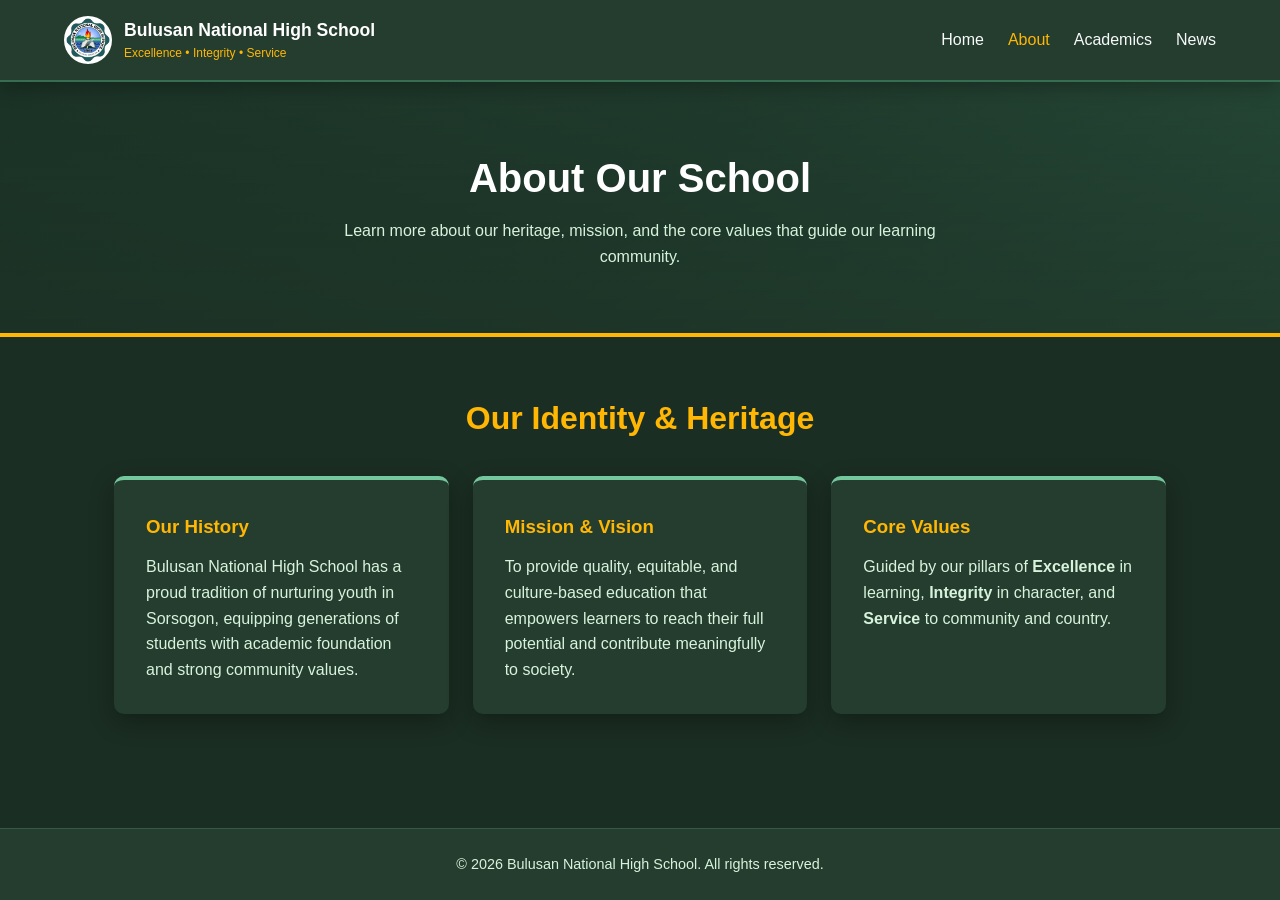
==== about.html @ 733a669e "Move HTML files to root for GitHub Pages" ====
<!doctype html>
<html lang="en">
  <head>
    <meta charset="UTF-8" />
    <meta name="viewport" content="width=device-width, initial-scale=1.0" />
    <title>BNHS | About Us</title>
    <link rel="stylesheet" href="style.css" />
  </head>
  <body>
    <header class="navbar">
      <div class="brand">
        <img src="logo.png" alt="BNHS Logo" class="logo-img" />
        <div class="brand-text">
          <span class="school-name">Bulusan National High School</span>
          <span class="tagline">Excellence &bull; Integrity &bull; Service</span>
        </div>
      </div>

      <nav>
        <ul class="nav-links">
          <li><a href="index.html">Home</a></li>
          <li><a href="about.html" class="active">About</a></li>
          <li><a href="academics.html">Academics</a></li>
          <li><a href="news.html">News</a></li>
        </ul>
      </nav>
    </header>

    <section class="hero-sub">
      <h1>About Our School</h1>
      <p>Learn more about our heritage, mission, and the core values that guide our learning community.</p>
    </section>

    <main class="container">
      <h2 class="section-title">Our Identity &amp; Heritage</h2>
      <div class="card-grid">
        <article class="card">
          <h3>Our History</h3>
          <p>
            Bulusan National High School has a proud tradition of nurturing youth in Sorsogon, equipping generations of
            students with academic foundation and strong community values.
          </p>
        </article>
        <article class="card">
          <h3>Mission &amp; Vision</h3>
          <p>
            To provide quality, equitable, and culture-based education that empowers learners to reach their full
            potential and contribute meaningfully to society.
          </p>
        </article>
        <article class="card">
          <h3>Core Values</h3>
          <p>
            Guided by our pillars of <strong>Excellence</strong> in learning, <strong>Integrity</strong> in character,
            and <strong>Service</strong> to community and country.
          </p>
        </article>
      </div>
    </main>

    <footer>
      <p>&copy; 2026 Bulusan National High School. All rights reserved.</p>
    </footer>
  </body>
</html>
---- style.css ----
* {
  margin: 0;
  padding: 0;
  box-sizing: border-box;
  font-family: "Segoe UI", Tahoma, Geneva, Verdana, sans-serif;
}

:root {
  --bg-dark: #1b2e23;
  --surface-dark: #243d2f;
  --green-primary: #52b788;
  --banner-gradient: linear-gradient(135deg, #1b4332 0%, #2d6a4f 50%, #52b788 100%);
  --gold-accent: #ffb703;
  --gold-gradient: linear-gradient(135deg, #ffb703, #fb8500);
  --text-light: #f8f9fa;
  --text-muted: #d8f3dc;
}

body {
  background-color: var(--bg-dark);
  color: var(--text-light);
  line-height: 1.6;
  display: flex;
  flex-direction: column;
  min-height: 100vh;
}

.navbar {
  display: flex;
  justify-content: space-between;
  align-items: center;
  background-color: var(--surface-dark);
  border-bottom: 2px solid rgba(82, 183, 136, 0.4);
  padding: 1rem 5%;
  position: sticky;
  top: 0;
  z-index: 100;
  box-shadow: 0 4px 20px rgba(0, 0, 0, 0.3);
}

.brand {
  display: flex;
  align-items: center;
  gap: 12px;
}

.logo-img {
  width: 48px;
  height: 48px;
  object-fit: contain;
  background: white;
  border-radius: 50%;
  padding: 2px;
}

.brand-text {
  display: flex;
  flex-direction: column;
}

.school-name {
  font-weight: 700;
  font-size: 1.1rem;
  color: white;
}

.tagline {
  font-size: 0.75rem;
  color: var(--gold-accent);
}

.nav-links {
  list-style: none;
  display: flex;
  gap: 24px;
}

.nav-links a {
  color: var(--text-light);
  text-decoration: none;
  font-weight: 500;
  transition: color 0.2s;
}

.nav-links a:hover,
.nav-links a.active {
  color: var(--gold-accent);
}

.hero {
  background: linear-gradient(rgba(27, 46, 35, 0.75), rgba(27, 46, 35, 0.85)), var(--banner-gradient);
  color: white;
  text-align: center;
  padding: 6rem 1.5rem;
  border-bottom: 4px solid var(--gold-accent);
}

.hero h1 {
  font-size: 3rem;
  margin-bottom: 1rem;
  text-shadow: 0 4px 12px rgba(0, 0, 0, 0.4);
  background: linear-gradient(to right, #ffffff, #b7e4c7);
  -webkit-background-clip: text;
  background-clip: text;
  -webkit-text-fill-color: transparent;
  color: transparent;
}

.hero p {
  max-width: 600px;
  margin: 0 auto 2rem;
  font-size: 1.1rem;
  color: #e9f5ed;
}

.hero-buttons {
  display: flex;
  justify-content: center;
  gap: 15px;
  flex-wrap: wrap;
}

.hero-sub {
  background: linear-gradient(rgba(27, 46, 35, 0.8), rgba(27, 46, 35, 0.9)), var(--banner-gradient);
  color: white;
  text-align: center;
  padding: 4rem 1.5rem;
  border-bottom: 4px solid var(--gold-accent);
}

.hero-sub h1 {
  font-size: 2.5rem;
  margin-bottom: 0.5rem;
  color: white;
}

.hero-sub p {
  max-width: 600px;
  margin: 0 auto;
  color: var(--text-muted);
}

.btn {
  padding: 0.75rem 1.5rem;
  border-radius: 6px;
  text-decoration: none;
  font-weight: 600;
  transition:
    transform 0.2s,
    opacity 0.2s;
}

.btn:hover {
  transform: translateY(-2px);
  opacity: 0.95;
}

.btn-primary {
  background: var(--gold-gradient);
  color: #1b2e23;
  font-weight: 700;
}

.btn-secondary {
  border: 2px solid #74c69d;
  color: white;
}

.container {
  max-width: 1100px;
  width: 100%;
  margin: 3.5rem auto;
  padding: 0 1.5rem;
  flex: 1;
}

.section-title {
  text-align: center;
  font-size: 2rem;
  color: var(--gold-accent);
  margin-bottom: 2rem;
}

.card-grid {
  display: grid;
  grid-template-columns: repeat(auto-fit, minmax(280px, 1fr));
  gap: 24px;
}

.card {
  background: var(--surface-dark);
  padding: 2rem;
  border-radius: 10px;
  box-shadow: 0 8px 24px rgba(0, 0, 0, 0.3);
  border-top: 4px solid #74c69d;
  transition: transform 0.2s;
}

.card:hover {
  transform: translateY(-4px);
}

.card h3 {
  color: var(--gold-accent);
  margin-bottom: 0.75rem;
}

.card p {
  color: var(--text-muted);
}

.fb-feed-wrapper {
  width: 100%;
  max-width: 820px;
  height: 560px;
  margin: 0 auto;
  background-color: var(--surface-dark);
  padding: 12px;
  border-radius: 0;
  border-top: 4px solid var(--gold-accent);
  box-shadow: 0 8px 24px rgba(0, 0, 0, 0.35);
  display: flex;
  justify-content: center;
  align-items: center;
  overflow: hidden;
}

.fb-scale-box {
  width: 500px;
  height: 350px;
  transform: scale(1.58);
  transform-origin: center center;
}

.fb-scale-box iframe {
  border-radius: 0;
  display: block;
  margin: 0 auto;
}

@media (max-width: 860px) {
  .fb-feed-wrapper {
    width: 100%;
    height: 520px;
  }
  .fb-scale-box {
    transform: scale(2);
    width: 100%;
  }
}

footer {
  background-color: var(--surface-dark);
  color: var(--text-muted);
  text-align: center;
  padding: 1.5rem;
  margin-top: auto;
  font-size: 0.9rem;
  border-top: 1px solid rgba(116, 198, 157, 0.2);
}
.container-news {
  max-width: 1250px;
  width: 100%;
  margin: 3.5rem auto;
  padding: 0 1.5rem;
  flex: 1;
}

.feeds-layout {
  display: grid;
  grid-template-columns: 1.3fr 1fr;
  gap: 2rem;
  align-items: start;
}

.feed-subtitle {
  color: var(--gold-accent);
  margin-bottom: 0.75rem;
  font-size: 1.2rem;
}

.feed-main-col .fb-feed-wrapper {
  width: 100%;
  height: 520px;
  margin: 0;
  background-color: var(--surface-dark);
  padding: 12px;
  border-top: 4px solid var(--gold-accent);
  box-shadow: 0 8px 24px rgba(0, 0, 0, 0.35);
  display: flex;
  justify-content: center;
  align-items: center;
  overflow: hidden;
}

.feed-main-col .fb-scale-box {
  width: 500px;
  height: 350px;
  transform: scale(1.25);
  transform-origin: center center;
}

.feed-side-col {
  display: flex;
  flex-direction: column;
  gap: 1.25rem;
}

.sub-feed-card {
  background-color: var(--surface-dark);
  padding: 1rem;
  border-top: 4px solid var(--gold-accent);
  box-shadow: 0 4px 16px rgba(0, 0, 0, 0.3);
}

.sub-feed-title {
  color: var(--gold-accent);
  font-size: 1rem;
  margin-bottom: 0.5rem;
}

.sub-feed-box {
  width: 100%;
  height: 140px;
  display: flex;
  justify-content: center;
  align-items: center;
  overflow: hidden;
}

.sub-feed-box iframe {
  width: 100%;
  height: 140px;
}

@media (max-width: 1024px) {
  .feeds-layout {
    grid-template-columns: 1fr;
  }
}
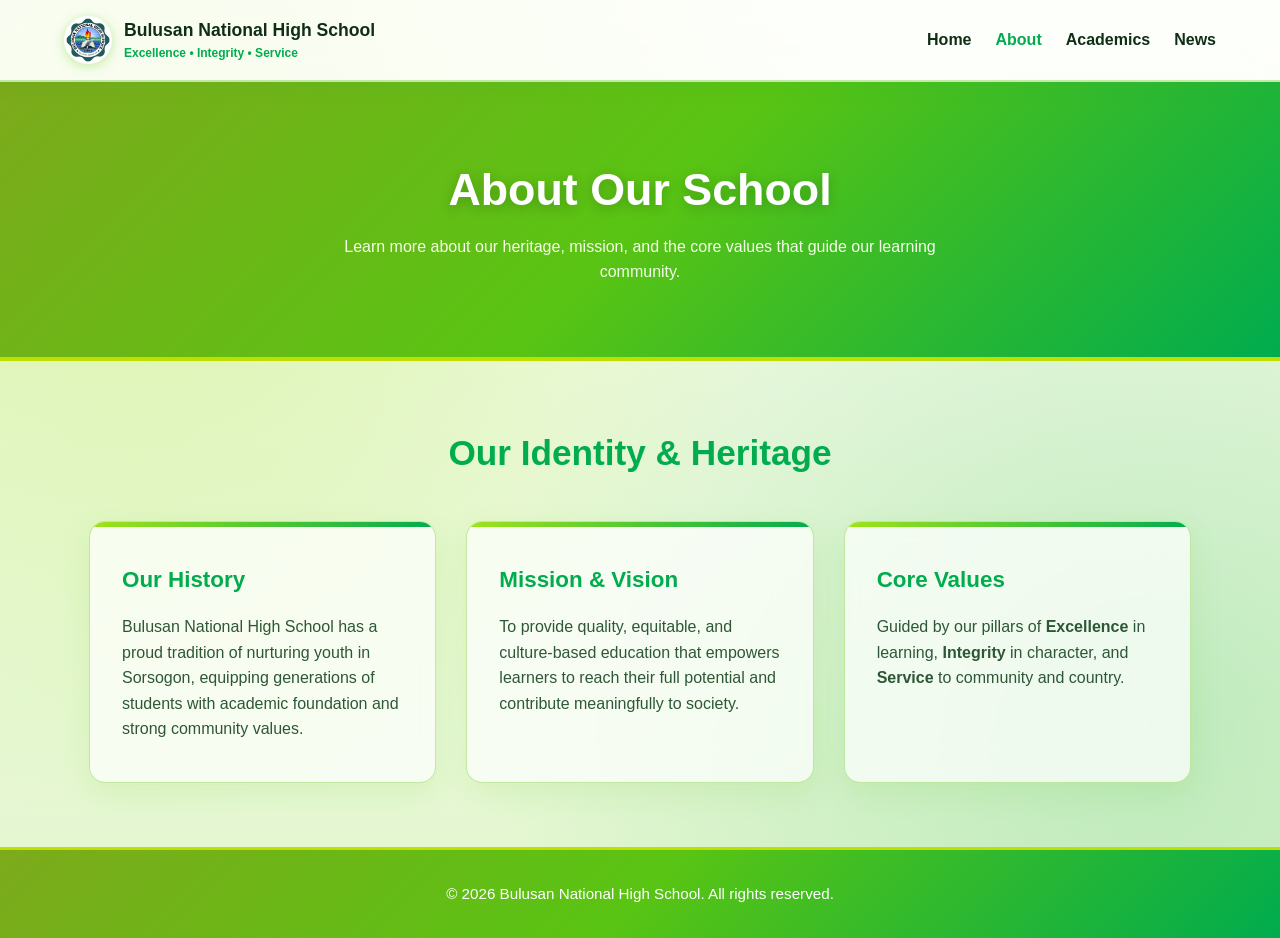
==== commit 7c6ffda0: "Add glassmorphism styling, 4 social feeds, academic tracks, and staff chat widget" ====
--- a/about.html
+++ b/about.html
@@ -1,65 +1,59 @@
-<!doctype html>
+<!DOCTYPE html>
 <html lang="en">
-  <head>
-    <meta charset="UTF-8" />
-    <meta name="viewport" content="width=device-width, initial-scale=1.0" />
-    <title>BNHS | About Us</title>
-    <link rel="stylesheet" href="style.css" />
-  </head>
-  <body>
-    <header class="navbar">
-      <div class="brand">
-        <img src="logo.png" alt="BNHS Logo" class="logo-img" />
-        <div class="brand-text">
-          <span class="school-name">Bulusan National High School</span>
-          <span class="tagline">Excellence &bull; Integrity &bull; Service</span>
-        </div>
+<head>
+  <meta charset="UTF-8">
+  <meta name="viewport" content="width=device-width, initial-scale=1.0">
+  <title>BNHS | About Us</title>
+  <link rel="icon" type="image/png" href="../images/logo.png">
+  <link rel="stylesheet" href="../css/style.css">
+</head>
+<body>
+
+  <header class="navbar">
+    <div class="brand">
+      <img src="../images/logo.png" alt="BNHS Logo" class="logo-img">
+      <div class="brand-text">
+        <span class="school-name">Bulusan National High School</span>
+        <span class="tagline">Excellence &bull; Integrity &bull; Service</span>
       </div>
+    </div>
 
-      <nav>
-        <ul class="nav-links">
-          <li><a href="index.html">Home</a></li>
-          <li><a href="about.html" class="active">About</a></li>
-          <li><a href="academics.html">Academics</a></li>
-          <li><a href="news.html">News</a></li>
-        </ul>
-      </nav>
-    </header>
+    <nav>
+      <ul class="nav-links">
+        <li><a href="index.html">Home</a></li>
+        <li><a href="about.html" class="active">About</a></li>
+        <li><a href="academics.html">Academics</a></li>
+        <li><a href="news.html">News</a></li>
+      </ul>
+    </nav>
+  </header>
 
-    <section class="hero-sub">
-      <h1>About Our School</h1>
-      <p>Learn more about our heritage, mission, and the core values that guide our learning community.</p>
-    </section>
+  <section class="hero-sub">
+    <h1>About Our School</h1>
+    <p>Learn more about our heritage, mission, and the core values that guide our learning community.</p>
+  </section>
 
-    <main class="container">
-      <h2 class="section-title">Our Identity &amp; Heritage</h2>
-      <div class="card-grid">
-        <article class="card">
-          <h3>Our History</h3>
-          <p>
-            Bulusan National High School has a proud tradition of nurturing youth in Sorsogon, equipping generations of
-            students with academic foundation and strong community values.
-          </p>
-        </article>
-        <article class="card">
-          <h3>Mission &amp; Vision</h3>
-          <p>
-            To provide quality, equitable, and culture-based education that empowers learners to reach their full
-            potential and contribute meaningfully to society.
-          </p>
-        </article>
-        <article class="card">
-          <h3>Core Values</h3>
-          <p>
-            Guided by our pillars of <strong>Excellence</strong> in learning, <strong>Integrity</strong> in character,
-            and <strong>Service</strong> to community and country.
-          </p>
-        </article>
-      </div>
-    </main>
+  <main class="container">
+    <h2 class="section-title">Our Identity &amp; Heritage</h2>
+    <div class="card-grid">
+      <article class="card">
+        <h3>Our History</h3>
+        <p>Bulusan National High School has a proud tradition of nurturing youth in Sorsogon, equipping generations of students with academic foundation and strong community values.</p>
+      </article>
+      <article class="card">
+        <h3>Mission &amp; Vision</h3>
+        <p>To provide quality, equitable, and culture-based education that empowers learners to reach their full potential and contribute meaningfully to society.</p>
+      </article>
+      <article class="card">
+        <h3>Core Values</h3>
+        <p>Guided by our pillars of <strong>Excellence</strong> in learning, <strong>Integrity</strong> in character, and <strong>Service</strong> to community and country.</p>
+      </article>
+    </div>
+  </main>
 
-    <footer>
-      <p>&copy; 2026 Bulusan National High School. All rights reserved.</p>
-    </footer>
-  </body>
+  <footer>
+    <p>&copy; 2026 Bulusan National High School. All rights reserved.</p>
+  </footer>
+
+</body>
 </html>
--- a/css/style.css
+++ b/css/style.css
@@ -0,0 +1,366 @@
+* {
+  margin: 0;
+  padding: 0;
+  box-sizing: border-box;
+  font-family: 'Segoe UI', Tahoma, Geneva, Verdana, sans-serif;
+}
+
+:root {
+  --bg-light: #f3fce8;
+  --surface-glass: rgba(255, 255, 255, 0.72);
+  --surface-hover: rgba(255, 255, 255, 0.92);
+  --border-glass: rgba(89, 196, 19, 0.35);
+  --green-olive: #7DAA1B;
+  --green-chartreuse: #BFDF01;
+  --green-lime: #A1E417;
+  --green-bright: #59C413;
+  --green-kelly: #00AC4E;
+  --green-pastel: #88E851;
+  --banner-gradient: linear-gradient(135deg, #7DAA1B 0%, #59C413 50%, #00AC4E 100%);
+  --accent-gradient: linear-gradient(135deg, #A1E417, #00AC4E);
+  --text-dark: #102e16;
+  --text-muted: #2d5736;
+}
+
+body {
+  background-color: var(--bg-light);
+  background-image: 
+    radial-gradient(circle at 10% 15%, rgba(161, 228, 23, 0.28) 0%, transparent 50%),
+    radial-gradient(circle at 90% 80%, rgba(0, 172, 78, 0.18) 0%, transparent 50%),
+    linear-gradient(180deg, #f5fceb 0%, #e4f7d0 100%);
+  background-attachment: fixed;
+  color: var(--text-dark);
+  line-height: 1.6;
+  display: flex;
+  flex-direction: column;
+  min-height: 100vh;
+}
+
+.navbar {
+  display: flex;
+  justify-content: space-between;
+  align-items: center;
+  background: rgba(255, 255, 255, 0.78);
+  backdrop-filter: blur(14px);
+  -webkit-backdrop-filter: blur(14px);
+  border-bottom: 2px solid var(--border-glass);
+  padding: 1rem 5%;
+  position: sticky;
+  top: 0;
+  z-index: 100;
+  box-shadow: 0 4px 20px rgba(0, 172, 78, 0.08);
+}
+
+.brand {
+  display: flex;
+  align-items: center;
+  gap: 12px;
+}
+
+.logo-img {
+  width: 48px;
+  height: 48px;
+  object-fit: contain;
+  background: white;
+  border-radius: 50%;
+  padding: 2px;
+  box-shadow: 0 2px 12px rgba(89, 196, 19, 0.35);
+}
+
+.brand-text {
+  display: flex;
+  flex-direction: column;
+}
+
+.school-name {
+  font-weight: 700;
+  font-size: 1.1rem;
+  color: var(--text-dark);
+}
+
+.tagline {
+  font-size: 0.75rem;
+  font-weight: 600;
+  color: var(--green-kelly);
+}
+
+.nav-links {
+  list-style: none;
+  display: flex;
+  gap: 24px;
+}
+
+.nav-links a {
+  color: var(--text-dark);
+  text-decoration: none;
+  font-weight: 600;
+  transition: color 0.3s ease;
+}
+
+.nav-links a:hover,
+.nav-links a.active {
+  color: var(--green-kelly);
+}
+
+.hero {
+  background: var(--banner-gradient);
+  color: white;
+  text-align: center;
+  padding: 6.5rem 1.5rem;
+  border-bottom: 4px solid var(--green-chartreuse);
+  box-shadow: 0 10px 30px rgba(89, 196, 19, 0.2);
+}
+
+.hero h1 {
+  font-size: 3.5rem;
+  margin-bottom: 1rem;
+  color: #ffffff;
+  text-shadow: 0 3px 15px rgba(16, 46, 22, 0.25);
+}
+
+.hero p {
+  max-width: 600px;
+  margin: 0 auto 2rem;
+  font-size: 1.2rem;
+  color: #f4fce8;
+  font-weight: 500;
+}
+
+.hero-buttons {
+  display: flex;
+  justify-content: center;
+  gap: 15px;
+  flex-wrap: wrap;
+}
+
+.hero-sub {
+  background: var(--banner-gradient);
+  color: white;
+  text-align: center;
+  padding: 4.5rem 1.5rem;
+  border-bottom: 4px solid var(--green-chartreuse);
+}
+
+.hero-sub h1 {
+  font-size: 2.8rem;
+  margin-bottom: 0.5rem;
+  color: white;
+  text-shadow: 0 3px 12px rgba(16, 46, 22, 0.25);
+}
+
+.hero-sub p {
+  max-width: 600px;
+  margin: 0 auto;
+  color: #f4fce8;
+}
+
+.btn {
+  padding: 0.75rem 1.8rem;
+  border-radius: 8px;
+  text-decoration: none;
+  font-weight: 700;
+  transition: all 0.3s cubic-bezier(0.4, 0, 0.2, 1);
+  box-shadow: 0 4px 15px rgba(16, 46, 22, 0.15);
+}
+
+.btn:hover {
+  transform: translateY(-4px) scale(1.02);
+  box-shadow: 0 8px 25px rgba(16, 46, 22, 0.25);
+}
+
+.btn-primary {
+  background: var(--green-chartreuse);
+  color: var(--text-dark);
+}
+
+.btn-primary:hover {
+  background: #d4f516;
+}
+
+.btn-secondary {
+  background: rgba(255, 255, 255, 0.2);
+  backdrop-filter: blur(10px);
+  -webkit-backdrop-filter: blur(10px);
+  border: 2px solid rgba(255, 255, 255, 0.75);
+  color: white;
+}
+
+.btn-secondary:hover {
+  background: rgba(255, 255, 255, 0.35);
+}
+
+.container {
+  max-width: 1150px;
+  width: 100%;
+  margin: 4rem auto;
+  padding: 0 1.5rem;
+  flex: 1;
+}
+
+.section-title {
+  text-align: center;
+  font-size: 2.2rem;
+  color: var(--green-kelly);
+  margin-bottom: 2.5rem;
+}
+
+.card-grid {
+  display: grid;
+  grid-template-columns: repeat(auto-fit, minmax(300px, 1fr));
+  gap: 30px;
+}
+
+.card {
+  background: var(--surface-glass);
+  backdrop-filter: blur(16px);
+  -webkit-backdrop-filter: blur(16px);
+  padding: 2.5rem 2rem;
+  border-radius: 16px;
+  border: 1px solid var(--border-glass);
+  box-shadow: 0 10px 30px rgba(89, 196, 19, 0.12);
+  transition: all 0.4s cubic-bezier(0.4, 0, 0.2, 1);
+  position: relative;
+  overflow: hidden;
+}
+
+.card::before {
+  content: '';
+  position: absolute;
+  top: 0;
+  left: 0;
+  width: 100%;
+  height: 5px;
+  background: var(--accent-gradient);
+}
+
+.card:hover {
+  transform: translateY(-8px);
+  background: var(--surface-hover);
+  border-color: var(--green-bright);
+  box-shadow: 0 20px 40px rgba(0, 172, 78, 0.18);
+}
+
+.card h3 {
+  color: var(--green-kelly);
+  margin-bottom: 1rem;
+  font-size: 1.4rem;
+}
+
+.card p {
+  color: var(--text-muted);
+}
+
+.container-news {
+  max-width: 1300px;
+  width: 100%;
+  margin: 4rem auto;
+  padding: 0 1.5rem;
+  flex: 1;
+}
+
+.feeds-layout {
+  display: grid;
+  grid-template-columns: 1.3fr 1fr;
+  gap: 2.5rem;
+  align-items: start;
+}
+
+.feed-subtitle {
+  color: var(--green-kelly);
+  margin-bottom: 1rem;
+  font-size: 1.3rem;
+}
+
+.feed-main-col .fb-feed-wrapper {
+  width: 100%;
+  height: 520px;
+  margin: 0;
+  background: var(--surface-glass);
+  backdrop-filter: blur(16px);
+  -webkit-backdrop-filter: blur(16px);
+  padding: 15px;
+  border-radius: 16px;
+  border: 1px solid var(--border-glass);
+  border-top: 5px solid var(--green-bright);
+  box-shadow: 0 15px 35px rgba(89, 196, 19, 0.14);
+  display: flex;
+  justify-content: center;
+  align-items: center;
+  overflow: hidden;
+  transition: transform 0.3s ease;
+}
+
+.feed-main-col .fb-feed-wrapper:hover {
+  transform: translateY(-4px);
+  box-shadow: 0 20px 40px rgba(0, 172, 78, 0.22);
+}
+
+.feed-main-col .fb-scale-box {
+  width: 500px;
+  height: 350px;
+  transform: scale(1.25);
+  transform-origin: center center;
+}
+
+.feed-side-col {
+  display: flex;
+  flex-direction: column;
+  gap: 1.5rem;
+}
+
+.sub-feed-card {
+  background: var(--surface-glass);
+  backdrop-filter: blur(16px);
+  -webkit-backdrop-filter: blur(16px);
+  padding: 1.25rem;
+  border-radius: 14px;
+  border: 1px solid var(--border-glass);
+  border-top: 5px solid var(--green-lime);
+  box-shadow: 0 10px 30px rgba(89, 196, 19, 0.12);
+  transition: all 0.3s ease;
+}
+
+.sub-feed-card:hover {
+  transform: translateY(-4px);
+  background: var(--surface-hover);
+  border-color: var(--green-bright);
+  box-shadow: 0 15px 35px rgba(0, 172, 78, 0.2);
+}
+
+.sub-feed-title {
+  color: var(--green-kelly);
+  font-size: 1.1rem;
+  margin-bottom: 0.75rem;
+}
+
+.sub-feed-box {
+  width: 100%;
+  height: 140px;
+  display: flex;
+  justify-content: center;
+  align-items: center;
+  overflow: hidden;
+  border-radius: 8px;
+}
+
+.sub-feed-box iframe {
+  width: 100%;
+  height: 140px;
+}
+
+@media (max-width: 1024px) {
+  .feeds-layout {
+    grid-template-columns: 1fr;
+  }
+}
+
+footer {
+  background: var(--banner-gradient);
+  color: #ffffff;
+  text-align: center;
+  padding: 2rem;
+  margin-top: auto;
+  font-size: 0.95rem;
+  font-weight: 500;
+  border-top: 3px solid var(--green-chartreuse);
+}
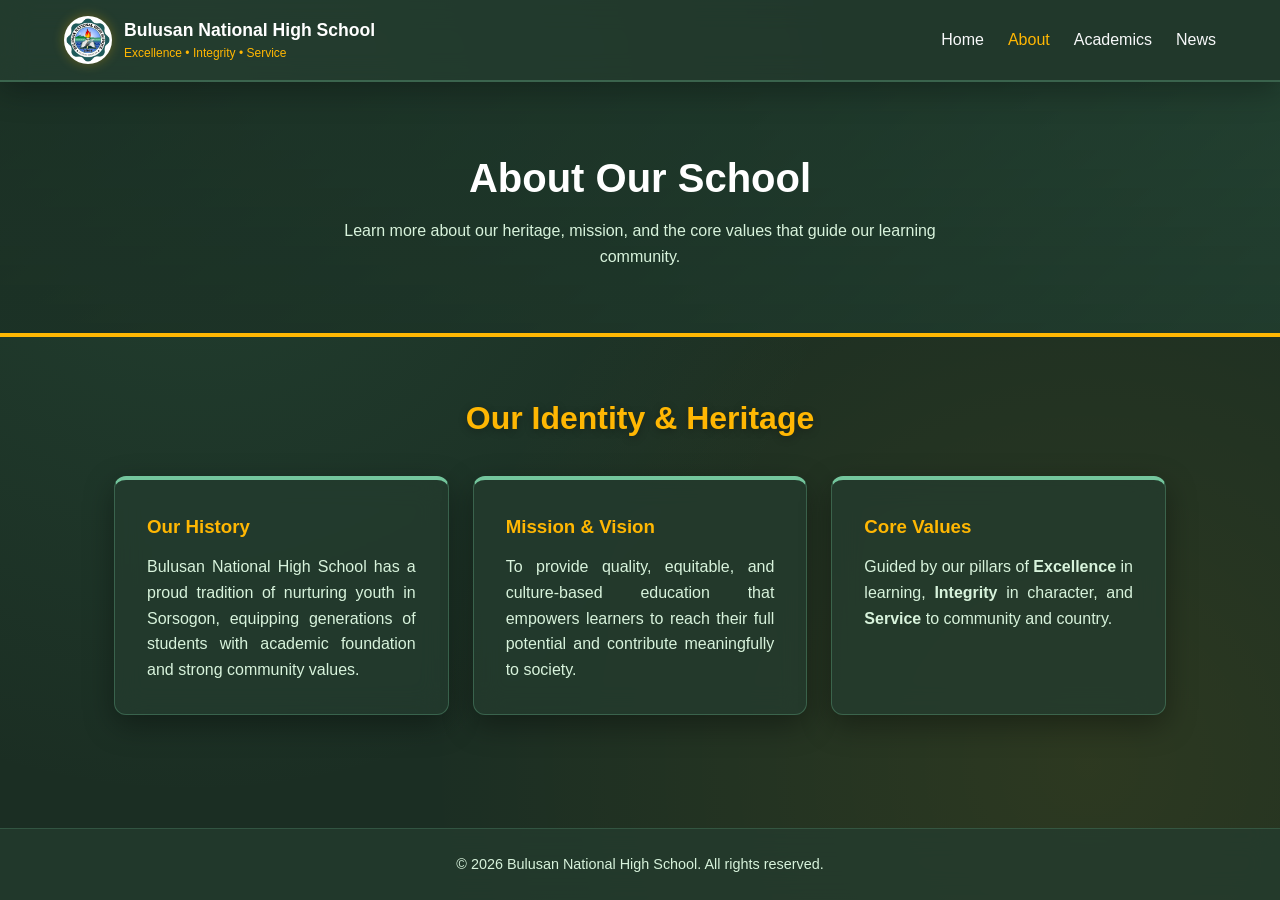
==== commit 0657c9df: "fix file paths part 2" ====
--- a/about.html
+++ b/about.html
@@ -4,14 +4,14 @@
   <meta charset="UTF-8">
   <meta name="viewport" content="width=device-width, initial-scale=1.0">
   <title>BNHS | About Us</title>
-  <link rel="icon" type="image/png" href="../images/logo.png">
-  <link rel="stylesheet" href="../css/style.css">
+  <link rel="icon" type="image/png" href="images/logo.png">
+  <link rel="stylesheet" href="css/style.css">
 </head>
 <body>
 
   <header class="navbar">
     <div class="brand">
-      <img src="../images/logo.png" alt="BNHS Logo" class="logo-img">
+      <img src="images/logo.png" alt="BNHS Logo" class="logo-img">
       <div class="brand-text">
         <span class="school-name">Bulusan National High School</span>
         <span class="tagline">Excellence &bull; Integrity &bull; Service</span>
--- a/css/style.css
+++ b/css/style.css
@@ -6,30 +6,25 @@
 }
 
 :root {
-  --bg-light: #f3fce8;
-  --surface-glass: rgba(255, 255, 255, 0.72);
-  --surface-hover: rgba(255, 255, 255, 0.92);
-  --border-glass: rgba(89, 196, 19, 0.35);
-  --green-olive: #7DAA1B;
-  --green-chartreuse: #BFDF01;
-  --green-lime: #A1E417;
-  --green-bright: #59C413;
-  --green-kelly: #00AC4E;
-  --green-pastel: #88E851;
-  --banner-gradient: linear-gradient(135deg, #7DAA1B 0%, #59C413 50%, #00AC4E 100%);
-  --accent-gradient: linear-gradient(135deg, #A1E417, #00AC4E);
-  --text-dark: #102e16;
-  --text-muted: #2d5736;
+  --bg-dark: #1b2e23;
+  --surface-dark: rgba(36, 61, 47, 0.75);
+  --surface-hover: rgba(45, 77, 60, 0.9);
+  --border-glass: rgba(116, 198, 157, 0.3);
+  --green-primary: #52b788;
+  --banner-gradient: linear-gradient(135deg, #1b4332 0%, #2d6a4f 50%, #52b788 100%);
+  --gold-accent: #ffb703;
+  --gold-gradient: linear-gradient(135deg, #ffb703, #fb8500);
+  --text-light: #f8f9fa;
+  --text-muted: #d8f3dc;
 }
 
 body {
-  background-color: var(--bg-light);
+  background-color: var(--bg-dark);
   background-image: 
-    radial-gradient(circle at 10% 15%, rgba(161, 228, 23, 0.28) 0%, transparent 50%),
-    radial-gradient(circle at 90% 80%, rgba(0, 172, 78, 0.18) 0%, transparent 50%),
-    linear-gradient(180deg, #f5fceb 0%, #e4f7d0 100%);
+    radial-gradient(circle at 15% 15%, rgba(82, 183, 136, 0.12) 0%, transparent 50%),
+    radial-gradient(circle at 85% 85%, rgba(255, 183, 3, 0.08) 0%, transparent 50%);
   background-attachment: fixed;
-  color: var(--text-dark);
+  color: var(--text-light);
   line-height: 1.6;
   display: flex;
   flex-direction: column;
@@ -40,7 +35,7 @@
   display: flex;
   justify-content: space-between;
   align-items: center;
-  background: rgba(255, 255, 255, 0.78);
+  background-color: var(--surface-dark);
   backdrop-filter: blur(14px);
   -webkit-backdrop-filter: blur(14px);
   border-bottom: 2px solid var(--border-glass);
@@ -48,7 +43,7 @@
   position: sticky;
   top: 0;
   z-index: 100;
-  box-shadow: 0 4px 20px rgba(0, 172, 78, 0.08);
+  box-shadow: 0 8px 32px rgba(0, 0, 0, 0.3);
 }
 
 .brand {
@@ -64,7 +59,7 @@
   background: white;
   border-radius: 50%;
   padding: 2px;
-  box-shadow: 0 2px 12px rgba(89, 196, 19, 0.35);
+  box-shadow: 0 0 12px rgba(255, 183, 3, 0.3);
 }
 
 .brand-text {
@@ -75,13 +70,12 @@
 .school-name {
   font-weight: 700;
   font-size: 1.1rem;
-  color: var(--text-dark);
+  color: white;
 }
 
 .tagline {
   font-size: 0.75rem;
-  font-weight: 600;
-  color: var(--green-kelly);
+  color: var(--gold-accent);
 }
 
 .nav-links {
@@ -91,39 +85,44 @@
 }
 
 .nav-links a {
-  color: var(--text-dark);
+  color: var(--text-light);
   text-decoration: none;
-  font-weight: 600;
-  transition: color 0.3s ease;
+  font-weight: 500;
+  transition: color 0.2s;
 }
 
 .nav-links a:hover,
 .nav-links a.active {
-  color: var(--green-kelly);
+  color: var(--gold-accent);
 }
 
 .hero {
-  background: var(--banner-gradient);
+  background: linear-gradient(rgba(27, 46, 35, 0.8), rgba(27, 46, 35, 0.85)), var(--banner-gradient);
+  backdrop-filter: blur(6px);
+  -webkit-backdrop-filter: blur(6px);
   color: white;
   text-align: center;
-  padding: 6.5rem 1.5rem;
-  border-bottom: 4px solid var(--green-chartreuse);
-  box-shadow: 0 10px 30px rgba(89, 196, 19, 0.2);
+  padding: 6rem 1.5rem;
+  border-bottom: 4px solid var(--gold-accent);
+  box-shadow: inset 0 0 40px rgba(0, 0, 0, 0.2);
 }
 
 .hero h1 {
-  font-size: 3.5rem;
+  font-size: 3rem;
   margin-bottom: 1rem;
-  color: #ffffff;
-  text-shadow: 0 3px 15px rgba(16, 46, 22, 0.25);
+  text-shadow: 0 4px 12px rgba(0, 0, 0, 0.4);
+  background: linear-gradient(to right, #ffffff, #b7e4c7);
+  -webkit-background-clip: text;
+  background-clip: text;
+  -webkit-text-fill-color: transparent;
+  color: transparent;
 }
 
 .hero p {
   max-width: 600px;
   margin: 0 auto 2rem;
-  font-size: 1.2rem;
-  color: #f4fce8;
-  font-weight: 500;
+  font-size: 1.1rem;
+  color: #e9f5ed;
 }
 
 .hero-buttons {
@@ -134,126 +133,166 @@
 }
 
 .hero-sub {
-  background: var(--banner-gradient);
+  background: linear-gradient(rgba(27, 46, 35, 0.85), rgba(27, 46, 35, 0.9)), var(--banner-gradient);
+  backdrop-filter: blur(6px);
+  -webkit-backdrop-filter: blur(6px);
   color: white;
   text-align: center;
-  padding: 4.5rem 1.5rem;
-  border-bottom: 4px solid var(--green-chartreuse);
+  padding: 4rem 1.5rem;
+  border-bottom: 4px solid var(--gold-accent);
 }
 
 .hero-sub h1 {
-  font-size: 2.8rem;
+  font-size: 2.5rem;
   margin-bottom: 0.5rem;
   color: white;
-  text-shadow: 0 3px 12px rgba(16, 46, 22, 0.25);
 }
 
 .hero-sub p {
   max-width: 600px;
   margin: 0 auto;
-  color: #f4fce8;
+  color: var(--text-muted);
 }
 
 .btn {
-  padding: 0.75rem 1.8rem;
-  border-radius: 8px;
+  padding: 0.75rem 1.5rem;
+  border-radius: 6px;
   text-decoration: none;
+  font-weight: 600;
+  cursor: pointer;
+  font-size: 1rem;
+  transition: transform 0.2s, opacity 0.2s, box-shadow 0.2s;
+}
+
+.btn:hover {
+  transform: translateY(-2px);
+  opacity: 0.95;
+  box-shadow: 0 4px 15px rgba(0, 0, 0, 0.3);
+}
+
+.btn-primary {
+  background: var(--gold-gradient);
+  color: #1b2e23;
   font-weight: 700;
-  transition: all 0.3s cubic-bezier(0.4, 0, 0.2, 1);
-  box-shadow: 0 4px 15px rgba(16, 46, 22, 0.15);
-}
-
-.btn:hover {
-  transform: translateY(-4px) scale(1.02);
-  box-shadow: 0 8px 25px rgba(16, 46, 22, 0.25);
-}
-
-.btn-primary {
-  background: var(--green-chartreuse);
-  color: var(--text-dark);
-}
-
-.btn-primary:hover {
-  background: #d4f516;
+  border: none;
 }
 
 .btn-secondary {
-  background: rgba(255, 255, 255, 0.2);
-  backdrop-filter: blur(10px);
-  -webkit-backdrop-filter: blur(10px);
-  border: 2px solid rgba(255, 255, 255, 0.75);
-  color: white;
-}
-
-.btn-secondary:hover {
-  background: rgba(255, 255, 255, 0.35);
+  border: 2px solid #74c69d;
+  color: white;
+  background: rgba(116, 198, 157, 0.1);
+  backdrop-filter: blur(4px);
 }
 
 .container {
-  max-width: 1150px;
+  max-width: 1100px;
   width: 100%;
-  margin: 4rem auto;
+  margin: 3.5rem auto;
   padding: 0 1.5rem;
   flex: 1;
 }
 
 .section-title {
   text-align: center;
-  font-size: 2.2rem;
-  color: var(--green-kelly);
-  margin-bottom: 2.5rem;
+  font-size: 2rem;
+  color: var(--gold-accent);
+  margin-bottom: 2rem;
+  text-shadow: 0 2px 8px rgba(0, 0, 0, 0.3);
 }
 
 .card-grid {
   display: grid;
-  grid-template-columns: repeat(auto-fit, minmax(300px, 1fr));
-  gap: 30px;
+  grid-template-columns: repeat(auto-fit, minmax(280px, 1fr));
+  gap: 24px;
 }
 
 .card {
-  background: var(--surface-glass);
-  backdrop-filter: blur(16px);
-  -webkit-backdrop-filter: blur(16px);
-  padding: 2.5rem 2rem;
-  border-radius: 16px;
-  border: 1px solid var(--border-glass);
-  box-shadow: 0 10px 30px rgba(89, 196, 19, 0.12);
-  transition: all 0.4s cubic-bezier(0.4, 0, 0.2, 1);
-  position: relative;
-  overflow: hidden;
-}
-
-.card::before {
-  content: '';
-  position: absolute;
-  top: 0;
-  left: 0;
-  width: 100%;
-  height: 5px;
-  background: var(--accent-gradient);
+  background: var(--surface-dark);
+  backdrop-filter: blur(14px);
+  -webkit-backdrop-filter: blur(14px);
+  padding: 2rem;
+  border-radius: 12px;
+  box-shadow: 0 10px 30px rgba(0, 0, 0, 0.35);
+  border: 1px solid var(--border-glass);
+  border-top: 4px solid #74c69d;
+  transition: transform 0.3s, background 0.3s, box-shadow 0.3s;
 }
 
 .card:hover {
-  transform: translateY(-8px);
+  transform: translateY(-5px);
   background: var(--surface-hover);
-  border-color: var(--green-bright);
-  box-shadow: 0 20px 40px rgba(0, 172, 78, 0.18);
+  box-shadow: 0 15px 35px rgba(0, 0, 0, 0.45), 0 0 20px rgba(82, 183, 136, 0.15);
 }
 
 .card h3 {
-  color: var(--green-kelly);
-  margin-bottom: 1rem;
-  font-size: 1.4rem;
+  color: var(--gold-accent);
+  margin-bottom: 0.75rem;
 }
 
 .card p {
   color: var(--text-muted);
+  text-align: justify;
+}
+
+.fb-feed-wrapper {
+  width: 100%;
+  max-width: 820px;
+  height: 560px;
+  margin: 0 auto;
+  background-color: var(--surface-dark);
+  backdrop-filter: blur(14px);
+  -webkit-backdrop-filter: blur(14px);
+  padding: 12px;
+  border-radius: 12px;
+  border: 1px solid var(--border-glass);
+  border-top: 4px solid var(--gold-accent);
+  box-shadow: 0 10px 30px rgba(0, 0, 0, 0.4);
+  display: flex;
+  justify-content: center;
+  align-items: center;
+  overflow: hidden;
+}
+
+.fb-scale-box {
+  width: 500px;
+  height: 350px;
+  transform: scale(1.58);
+  transform-origin: center center;
+}
+
+.fb-scale-box iframe {
+  border-radius: 0;
+  display: block;
+  margin: 0 auto;
+}
+
+@media (max-width: 860px) {
+  .fb-feed-wrapper {
+    width: 100%;
+    height: 520px;
+  }
+  .fb-scale-box {
+    transform: scale(2);
+    width: 100%;
+  }
+}
+
+footer {
+  background-color: var(--surface-dark);
+  backdrop-filter: blur(14px);
+  -webkit-backdrop-filter: blur(14px);
+  color: var(--text-muted);
+  text-align: center;
+  padding: 1.5rem;
+  margin-top: auto;
+  font-size: 0.9rem;
+  border-top: 1px solid rgba(116, 198, 157, 0.2);
 }
 
 .container-news {
-  max-width: 1300px;
+  max-width: 1250px;
   width: 100%;
-  margin: 4rem auto;
+  margin: 3.5rem auto;
   padding: 0 1.5rem;
   flex: 1;
 }
@@ -261,38 +300,32 @@
 .feeds-layout {
   display: grid;
   grid-template-columns: 1.3fr 1fr;
-  gap: 2.5rem;
+  gap: 2rem;
   align-items: start;
 }
 
 .feed-subtitle {
-  color: var(--green-kelly);
-  margin-bottom: 1rem;
-  font-size: 1.3rem;
+  color: var(--gold-accent);
+  margin-bottom: 0.75rem;
+  font-size: 1.2rem;
 }
 
 .feed-main-col .fb-feed-wrapper {
   width: 100%;
   height: 520px;
   margin: 0;
-  background: var(--surface-glass);
-  backdrop-filter: blur(16px);
-  -webkit-backdrop-filter: blur(16px);
-  padding: 15px;
-  border-radius: 16px;
-  border: 1px solid var(--border-glass);
-  border-top: 5px solid var(--green-bright);
-  box-shadow: 0 15px 35px rgba(89, 196, 19, 0.14);
+  background-color: var(--surface-dark);
+  backdrop-filter: blur(14px);
+  -webkit-backdrop-filter: blur(14px);
+  padding: 12px;
+  border-radius: 12px;
+  border: 1px solid var(--border-glass);
+  border-top: 4px solid var(--gold-accent);
+  box-shadow: 0 10px 30px rgba(0, 0, 0, 0.4);
   display: flex;
   justify-content: center;
   align-items: center;
   overflow: hidden;
-  transition: transform 0.3s ease;
-}
-
-.feed-main-col .fb-feed-wrapper:hover {
-  transform: translateY(-4px);
-  box-shadow: 0 20px 40px rgba(0, 172, 78, 0.22);
 }
 
 .feed-main-col .fb-scale-box {
@@ -305,32 +338,30 @@
 .feed-side-col {
   display: flex;
   flex-direction: column;
-  gap: 1.5rem;
+  gap: 1.25rem;
 }
 
 .sub-feed-card {
-  background: var(--surface-glass);
-  backdrop-filter: blur(16px);
-  -webkit-backdrop-filter: blur(16px);
-  padding: 1.25rem;
-  border-radius: 14px;
-  border: 1px solid var(--border-glass);
-  border-top: 5px solid var(--green-lime);
-  box-shadow: 0 10px 30px rgba(89, 196, 19, 0.12);
-  transition: all 0.3s ease;
+  background-color: var(--surface-dark);
+  backdrop-filter: blur(14px);
+  -webkit-backdrop-filter: blur(14px);
+  padding: 1rem;
+  border-radius: 12px;
+  border: 1px solid var(--border-glass);
+  border-top: 4px solid var(--gold-accent);
+  box-shadow: 0 8px 24px rgba(0, 0, 0, 0.35);
+  transition: transform 0.3s, background 0.3s;
 }
 
 .sub-feed-card:hover {
-  transform: translateY(-4px);
+  transform: translateY(-3px);
   background: var(--surface-hover);
-  border-color: var(--green-bright);
-  box-shadow: 0 15px 35px rgba(0, 172, 78, 0.2);
 }
 
 .sub-feed-title {
-  color: var(--green-kelly);
-  font-size: 1.1rem;
-  margin-bottom: 0.75rem;
+  color: var(--gold-accent);
+  font-size: 1rem;
+  margin-bottom: 0.5rem;
 }
 
 .sub-feed-box {
@@ -354,13 +385,202 @@
   }
 }
 
-footer {
+.chat-widget {
+  position: fixed;
+  bottom: 24px;
+  right: 24px;
+  z-index: 999;
+}
+
+.chat-toggle-btn {
+  display: flex;
+  align-items: center;
+  gap: 10px;
+  background: var(--gold-gradient);
+  color: #1b2e23;
+  border: none;
+  padding: 0.85rem 1.35rem;
+  border-radius: 50px;
+  font-weight: 700;
+  font-size: 0.95rem;
+  cursor: pointer;
+  box-shadow: 0 8px 24px rgba(0, 0, 0, 0.4);
+  transition: transform 0.2s, box-shadow 0.2s;
+}
+
+.chat-toggle-btn:hover {
+  transform: translateY(-3px);
+  box-shadow: 0 12px 28px rgba(0, 0, 0, 0.5);
+}
+
+.chat-box {
+  display: none;
+  flex-direction: column;
+  width: 350px;
+  max-width: calc(100vw - 48px);
+  height: 450px;
+  background: rgba(27, 46, 35, 0.92);
+  backdrop-filter: blur(18px);
+  -webkit-backdrop-filter: blur(18px);
+  border: 1px solid var(--border-glass);
+  border-top: 4px solid var(--gold-accent);
+  border-radius: 16px;
+  box-shadow: 0 16px 40px rgba(0, 0, 0, 0.5);
+  overflow: hidden;
+  margin-bottom: 14px;
+}
+
+.chat-box.open {
+  display: flex;
+}
+
+.chat-header {
+  display: flex;
+  justify-content: space-between;
+  align-items: center;
+  padding: 1rem 1.2rem;
   background: var(--banner-gradient);
-  color: #ffffff;
+  border-bottom: 1px solid var(--border-glass);
+}
+
+.chat-header-info {
+  display: flex;
+  flex-direction: column;
+}
+
+.chat-header-title {
+  font-weight: 700;
+  font-size: 1rem;
+  color: white;
+}
+
+.chat-header-status {
+  font-size: 0.75rem;
+  color: #d8f3dc;
+  display: flex;
+  align-items: center;
+  gap: 6px;
+}
+
+.status-dot {
+  width: 8px;
+  height: 8px;
+  background-color: #88e851;
+  border-radius: 50%;
+  display: inline-block;
+}
+
+.chat-close-btn {
+  background: transparent;
+  border: none;
+  color: white;
+  font-size: 1.4rem;
+  cursor: pointer;
+  line-height: 1;
+}
+
+.chat-messages {
+  flex: 1;
+  padding: 1rem;
+  overflow-y: auto;
+  display: flex;
+  flex-direction: column;
+  gap: 10px;
+}
+
+.chat-msg {
+  max-width: 82%;
+  padding: 0.7rem 0.95rem;
+  border-radius: 12px;
+  font-size: 0.88rem;
+  line-height: 1.4;
+}
+
+.chat-msg.staff {
+  align-self: flex-start;
+  background: rgba(52, 89, 68, 0.8);
+  border: 1px solid var(--border-glass);
+  color: var(--text-light);
+  border-bottom-left-radius: 4px;
+}
+
+.chat-msg.user {
+  align-self: flex-end;
+  background: var(--gold-gradient);
+  color: #1b2e23;
+  font-weight: 600;
+  border-bottom-right-radius: 4px;
+}
+
+.chat-quick-replies {
+  padding: 0.6rem 1rem;
+  display: flex;
+  gap: 6px;
+  flex-wrap: wrap;
+  border-top: 1px solid rgba(116, 198, 157, 0.15);
+  background: rgba(20, 36, 27, 0.5);
+}
+
+.quick-btn {
+  background: rgba(116, 198, 157, 0.15);
+  border: 1px solid var(--border-glass);
+  color: var(--text-muted);
+  font-size: 0.75rem;
+  padding: 0.35rem 0.65rem;
+  border-radius: 20px;
+  cursor: pointer;
+  transition: background 0.2s, color 0.2s;
+}
+
+.quick-btn:hover {
+  background: rgba(116, 198, 157, 0.3);
+  color: white;
+}
+
+.chat-input-area {
+  display: flex;
+  padding: 0.75rem;
+  gap: 8px;
+  border-top: 1px solid var(--border-glass);
+  background: rgba(20, 36, 27, 0.8);
+}
+
+.chat-input {
+  flex: 1;
+  background: rgba(255, 255, 255, 0.08);
+  border: 1px solid var(--border-glass);
+  border-radius: 8px;
+  padding: 0.55rem 0.8rem;
+  color: white;
+  font-size: 0.88rem;
+  outline: none;
+}
+
+.chat-input::placeholder {
+  color: rgba(216, 243, 220, 0.5);
+}
+
+.chat-send-btn {
+  background: var(--gold-gradient);
+  color: #1b2e23;
+  border: none;
+  border-radius: 8px;
+  padding: 0 1rem;
+  font-weight: 700;
+  cursor: pointer;
+}
+
+.chat-messenger-link {
+  display: block;
   text-align: center;
-  padding: 2rem;
-  margin-top: auto;
-  font-size: 0.95rem;
-  font-weight: 500;
-  border-top: 3px solid var(--green-chartreuse);
+  padding: 0.45rem;
+  font-size: 0.78rem;
+  color: var(--gold-accent);
+  text-decoration: none;
+  background: rgba(15, 28, 21, 0.9);
+  border-top: 1px solid rgba(116, 198, 157, 0.15);
+}
+
+.chat-messenger-link:hover {
+  text-decoration: underline;
 }
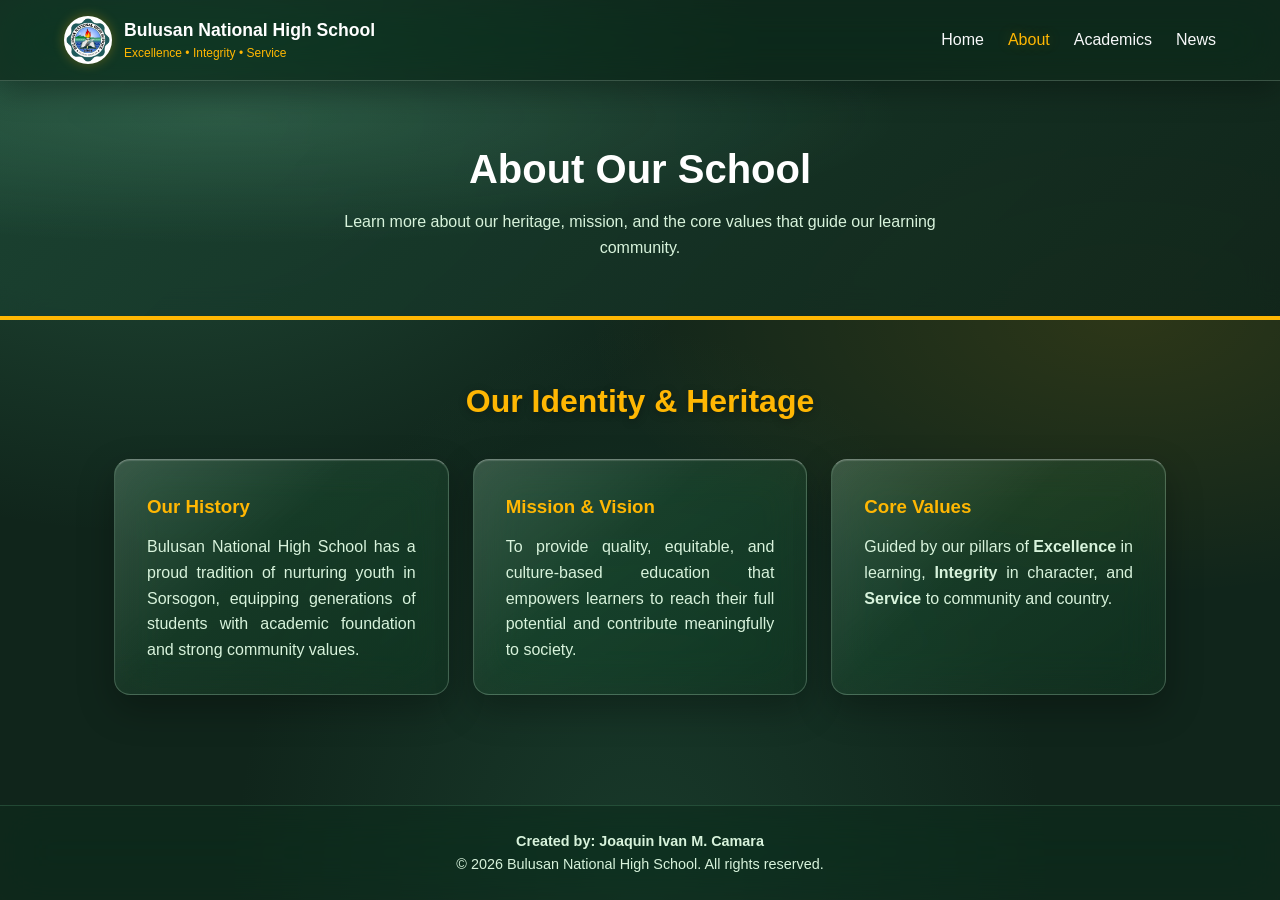
==== commit e7ceadca: "Glass effec?" ====
--- a/about.html
+++ b/about.html
@@ -1,59 +1,69 @@
-<!DOCTYPE html>
+<!doctype html>
 <html lang="en">
-<head>
-  <meta charset="UTF-8">
-  <meta name="viewport" content="width=device-width, initial-scale=1.0">
-  <title>BNHS | About Us</title>
-  <link rel="icon" type="image/png" href="images/logo.png">
-  <link rel="stylesheet" href="css/style.css">
-</head>
-<body>
+  <head>
+    <meta charset="UTF-8" />
+    <meta name="viewport" content="width=device-width, initial-scale=1.0" />
+    <title>BNHS | About Us</title>
+    <link rel="icon" type="image/png" href="images/logo.png" />
+    <link rel="stylesheet" href="css/style.css" />
+  </head>
+  <body>
+    <header class="navbar">
+      <div class="brand">
+        <img src="images/logo.png" alt="BNHS Logo" class="logo-img" />
+        <div class="brand-text">
+          <span class="school-name">Bulusan National High School</span>
+          <span class="tagline">Excellence &bull; Integrity &bull; Service</span>
+        </div>
+      </div>
 
-  <header class="navbar">
-    <div class="brand">
-      <img src="images/logo.png" alt="BNHS Logo" class="logo-img">
-      <div class="brand-text">
-        <span class="school-name">Bulusan National High School</span>
-        <span class="tagline">Excellence &bull; Integrity &bull; Service</span>
+      <nav>
+        <ul class="nav-links">
+          <li><a href="index.html">Home</a></li>
+          <li><a href="about.html" class="active">About</a></li>
+          <li><a href="academics.html">Academics</a></li>
+          <li><a href="news.html">News</a></li>
+        </ul>
+      </nav>
+    </header>
+
+    <section class="hero-sub">
+      <h1>About Our School</h1>
+      <p>Learn more about our heritage, mission, and the core values that guide our learning community.</p>
+    </section>
+
+    <main class="container">
+      <h2 class="section-title">Our Identity &amp; Heritage</h2>
+      <div class="card-grid">
+        <article class="card">
+          <h3>Our History</h3>
+          <p>
+            Bulusan National High School has a proud tradition of nurturing youth in Sorsogon, equipping generations of
+            students with academic foundation and strong community values.
+          </p>
+        </article>
+        <article class="card">
+          <h3>Mission &amp; Vision</h3>
+          <p>
+            To provide quality, equitable, and culture-based education that empowers learners to reach their full
+            potential and contribute meaningfully to society.
+          </p>
+        </article>
+        <article class="card">
+          <h3>Core Values</h3>
+          <p>
+            Guided by our pillars of <strong>Excellence</strong> in learning, <strong>Integrity</strong> in character,
+            and <strong>Service</strong> to community and country.
+          </p>
+        </article>
       </div>
-    </div>
+    </main>
 
-    <nav>
-      <ul class="nav-links">
-        <li><a href="index.html">Home</a></li>
-        <li><a href="about.html" class="active">About</a></li>
-        <li><a href="academics.html">Academics</a></li>
-        <li><a href="news.html">News</a></li>
-      </ul>
-    </nav>
-  </header>
-
-  <section class="hero-sub">
-    <h1>About Our School</h1>
-    <p>Learn more about our heritage, mission, and the core values that guide our learning community.</p>
-  </section>
-
-  <main class="container">
-    <h2 class="section-title">Our Identity &amp; Heritage</h2>
-    <div class="card-grid">
-      <article class="card">
-        <h3>Our History</h3>
-        <p>Bulusan National High School has a proud tradition of nurturing youth in Sorsogon, equipping generations of students with academic foundation and strong community values.</p>
-      </article>
-      <article class="card">
-        <h3>Mission &amp; Vision</h3>
-        <p>To provide quality, equitable, and culture-based education that empowers learners to reach their full potential and contribute meaningfully to society.</p>
-      </article>
-      <article class="card">
-        <h3>Core Values</h3>
-        <p>Guided by our pillars of <strong>Excellence</strong> in learning, <strong>Integrity</strong> in character, and <strong>Service</strong> to community and country.</p>
-      </article>
-    </div>
-  </main>
-
-  <footer>
-    <p>&copy; 2026 Bulusan National High School. All rights reserved.</p>
-  </footer>
-
-</body>
+    <footer>
+      <p class="footer-text">
+        <b>Created by: Joaquin Ivan M. Camara</b>
+      </p>
+      <p>&copy; 2026 Bulusan National High School. All rights reserved.</p>
+    </footer>
+  </body>
 </html>
--- a/css/style.css
+++ b/css/style.css
@@ -6,10 +6,10 @@
 }
 
 :root {
-  --bg-dark: #1b2e23;
-  --surface-dark: rgba(36, 61, 47, 0.75);
-  --surface-hover: rgba(45, 77, 60, 0.9);
-  --border-glass: rgba(116, 198, 157, 0.3);
+  --bg-dark: #10251b;
+  --surface-dark: rgba(35, 75, 52, 0.42);
+  --surface-hover: rgba(55, 105, 73, 0.58);
+  --border-glass: rgba(210, 255, 226, 0.22);
   --green-primary: #52b788;
   --banner-gradient: linear-gradient(135deg, #1b4332 0%, #2d6a4f 50%, #52b788 100%);
   --gold-accent: #ffb703;
@@ -20,9 +20,10 @@
 
 body {
   background-color: var(--bg-dark);
-  background-image: 
-    radial-gradient(circle at 15% 15%, rgba(82, 183, 136, 0.12) 0%, transparent 50%),
-    radial-gradient(circle at 85% 85%, rgba(255, 183, 3, 0.08) 0%, transparent 50%);
+  background-image:
+    radial-gradient(ellipse at 12% 12%, rgba(82, 183, 136, 0.28), transparent 38%),
+    radial-gradient(ellipse at 88% 35%, rgba(255, 183, 3, 0.12), transparent 34%),
+    radial-gradient(ellipse at 50% 100%, rgba(45, 106, 79, 0.3), transparent 45%);
   background-attachment: fixed;
   color: var(--text-light);
   line-height: 1.6;
@@ -35,10 +36,10 @@
   display: flex;
   justify-content: space-between;
   align-items: center;
-  background-color: var(--surface-dark);
-  backdrop-filter: blur(14px);
-  -webkit-backdrop-filter: blur(14px);
-  border-bottom: 2px solid var(--border-glass);
+  background: rgba(17, 43, 29, 0.62);
+  backdrop-filter: blur(24px) saturate(160%);
+  -webkit-backdrop-filter: blur(24px) saturate(160%);
+  border-bottom: 1px solid rgba(230, 255, 238, 0.2);
   padding: 1rem 5%;
   position: sticky;
   top: 0;
@@ -88,21 +89,24 @@
   color: var(--text-light);
   text-decoration: none;
   font-weight: 500;
-  transition: color 0.2s;
+  transition: color 0.3s, text-shadow 0.3s;
 }
 
 .nav-links a:hover,
 .nav-links a.active {
   color: var(--gold-accent);
+  text-shadow: 0 0 14px rgba(255, 183, 3, 0.25);
 }
 
 .hero {
-  background: linear-gradient(rgba(27, 46, 35, 0.8), rgba(27, 46, 35, 0.85)), var(--banner-gradient);
-  backdrop-filter: blur(6px);
-  -webkit-backdrop-filter: blur(6px);
+  background:
+    radial-gradient(ellipse at 18% 15%, rgba(116, 198, 157, 0.22), transparent 45%),
+    linear-gradient(135deg, rgba(27, 67, 50, 0.88), rgba(16, 37, 27, 0.9));
+  backdrop-filter: blur(16px);
+  -webkit-backdrop-filter: blur(16px);
   color: white;
   text-align: center;
-  padding: 6rem 1.5rem;
+  padding: 5rem 1.5rem;
   border-bottom: 4px solid var(--gold-accent);
   box-shadow: inset 0 0 40px rgba(0, 0, 0, 0.2);
 }
@@ -133,12 +137,14 @@
 }
 
 .hero-sub {
-  background: linear-gradient(rgba(27, 46, 35, 0.85), rgba(27, 46, 35, 0.9)), var(--banner-gradient);
-  backdrop-filter: blur(6px);
-  -webkit-backdrop-filter: blur(6px);
+  background:
+    radial-gradient(ellipse at 18% 15%, rgba(116, 198, 157, 0.2), transparent 45%),
+    linear-gradient(135deg, rgba(27, 67, 50, 0.88), rgba(16, 37, 27, 0.9));
+  backdrop-filter: blur(16px);
+  -webkit-backdrop-filter: blur(16px);
   color: white;
   text-align: center;
-  padding: 4rem 1.5rem;
+  padding: 3.5rem 1.5rem;
   border-bottom: 4px solid var(--gold-accent);
 }
 
@@ -207,21 +213,39 @@
 }
 
 .card {
-  background: var(--surface-dark);
-  backdrop-filter: blur(14px);
-  -webkit-backdrop-filter: blur(14px);
+  position: relative;
+  background: linear-gradient(145deg, rgba(100, 160, 119, 0.22), rgba(24, 55, 37, 0.48));
+  backdrop-filter: blur(22px) saturate(155%);
+  -webkit-backdrop-filter: blur(22px) saturate(155%);
   padding: 2rem;
-  border-radius: 12px;
-  box-shadow: 0 10px 30px rgba(0, 0, 0, 0.35);
-  border: 1px solid var(--border-glass);
-  border-top: 4px solid #74c69d;
+  border-radius: 16px;
+  box-shadow: 0 14px 36px rgba(0, 0, 0, 0.28), inset 0 1px 1px rgba(255, 255, 255, 0.16);
+  border: 1px solid rgba(220, 255, 231, 0.22);
+  border-top: 1px solid rgba(255, 255, 255, 0.38);
+  overflow: hidden;
   transition: transform 0.3s, background 0.3s, box-shadow 0.3s;
+}
+
+.card::before,
+.feed-card::before {
+  content: "";
+  position: absolute;
+  inset: 0;
+  background: linear-gradient(135deg, rgba(255, 255, 255, 0.11), transparent 42%);
+  pointer-events: none;
+}
+
+.card > *,
+.feed-card > * {
+  position: relative;
+  z-index: 1;
 }
 
 .card:hover {
   transform: translateY(-5px);
-  background: var(--surface-hover);
-  box-shadow: 0 15px 35px rgba(0, 0, 0, 0.45), 0 0 20px rgba(82, 183, 136, 0.15);
+  background: rgba(70, 130, 88, 0.34);
+  border-color: rgba(220, 255, 231, 0.38);
+  box-shadow: 0 18px 42px rgba(0, 0, 0, 0.34), 0 0 24px rgba(82, 183, 136, 0.18);
 }
 
 .card h3 {
@@ -234,53 +258,10 @@
   text-align: justify;
 }
 
-.fb-feed-wrapper {
-  width: 100%;
-  max-width: 820px;
-  height: 560px;
-  margin: 0 auto;
-  background-color: var(--surface-dark);
-  backdrop-filter: blur(14px);
-  -webkit-backdrop-filter: blur(14px);
-  padding: 12px;
-  border-radius: 12px;
-  border: 1px solid var(--border-glass);
-  border-top: 4px solid var(--gold-accent);
-  box-shadow: 0 10px 30px rgba(0, 0, 0, 0.4);
-  display: flex;
-  justify-content: center;
-  align-items: center;
-  overflow: hidden;
-}
-
-.fb-scale-box {
-  width: 500px;
-  height: 350px;
-  transform: scale(1.58);
-  transform-origin: center center;
-}
-
-.fb-scale-box iframe {
-  border-radius: 0;
-  display: block;
-  margin: 0 auto;
-}
-
-@media (max-width: 860px) {
-  .fb-feed-wrapper {
-    width: 100%;
-    height: 520px;
-  }
-  .fb-scale-box {
-    transform: scale(2);
-    width: 100%;
-  }
-}
-
 footer {
-  background-color: var(--surface-dark);
-  backdrop-filter: blur(14px);
-  -webkit-backdrop-filter: blur(14px);
+  background: rgba(17, 43, 29, 0.62);
+  backdrop-filter: blur(24px) saturate(150%);
+  -webkit-backdrop-filter: blur(24px) saturate(150%);
   color: var(--text-muted);
   text-align: center;
   padding: 1.5rem;
@@ -290,144 +271,116 @@
 }
 
 .container-news {
-  max-width: 1250px;
+  max-width: 1200px;
   width: 100%;
   margin: 3.5rem auto;
   padding: 0 1.5rem;
   flex: 1;
 }
 
-.feeds-layout {
+.feeds-grid {
   display: grid;
-  grid-template-columns: 1.3fr 1fr;
-  gap: 2rem;
-  align-items: start;
-}
-
-.feed-subtitle {
+  grid-template-columns: repeat(2, 1fr);
+  gap: 24px;
+}
+
+.feed-card {
+  position: relative;
+  background: linear-gradient(145deg, rgba(100, 160, 119, 0.2), rgba(24, 55, 37, 0.5));
+  backdrop-filter: blur(22px) saturate(155%);
+  -webkit-backdrop-filter: blur(22px) saturate(155%);
+  padding: 1.25rem;
+  border-radius: 16px;
+  border: 1px solid rgba(220, 255, 231, 0.22);
+  border-top: 1px solid rgba(255, 255, 255, 0.38);
+  box-shadow: 0 14px 36px rgba(0, 0, 0, 0.28), inset 0 1px 1px rgba(255, 255, 255, 0.14);
+  overflow: hidden;
+  display: flex;
+  flex-direction: column;
+}
+
+.feed-card-title {
   color: var(--gold-accent);
+  font-size: 1.15rem;
   margin-bottom: 0.75rem;
-  font-size: 1.2rem;
-}
-
-.feed-main-col .fb-feed-wrapper {
+}
+
+.fb-responsive-wrapper {
   width: 100%;
-  height: 520px;
-  margin: 0;
-  background-color: var(--surface-dark);
-  backdrop-filter: blur(14px);
-  -webkit-backdrop-filter: blur(14px);
-  padding: 12px;
-  border-radius: 12px;
-  border: 1px solid var(--border-glass);
-  border-top: 4px solid var(--gold-accent);
-  box-shadow: 0 10px 30px rgba(0, 0, 0, 0.4);
-  display: flex;
-  justify-content: center;
-  align-items: center;
+  aspect-ratio: 4 / 5;
+  background: rgba(20, 36, 27, 0.6);
+  border-radius: 8px;
   overflow: hidden;
 }
 
-.feed-main-col .fb-scale-box {
-  width: 500px;
-  height: 350px;
-  transform: scale(1.25);
-  transform-origin: center center;
-}
-
-.feed-side-col {
-  display: flex;
-  flex-direction: column;
-  gap: 1.25rem;
-}
-
-.sub-feed-card {
-  background-color: var(--surface-dark);
-  backdrop-filter: blur(14px);
-  -webkit-backdrop-filter: blur(14px);
-  padding: 1rem;
-  border-radius: 12px;
-  border: 1px solid var(--border-glass);
-  border-top: 4px solid var(--gold-accent);
-  box-shadow: 0 8px 24px rgba(0, 0, 0, 0.35);
-  transition: transform 0.3s, background 0.3s;
-}
-
-.sub-feed-card:hover {
-  transform: translateY(-3px);
-  background: var(--surface-hover);
-}
-
-.sub-feed-title {
-  color: var(--gold-accent);
-  font-size: 1rem;
-  margin-bottom: 0.5rem;
-}
-
-.sub-feed-box {
+.fb-responsive-wrapper iframe {
   width: 100%;
-  height: 140px;
-  display: flex;
-  justify-content: center;
-  align-items: center;
+  height: 100%;
+  border: none;
   overflow: hidden;
-  border-radius: 8px;
-}
-
-.sub-feed-box iframe {
-  width: 100%;
-  height: 140px;
-}
-
-@media (max-width: 1024px) {
-  .feeds-layout {
+}
+
+@media (min-width: 901px) {
+  .fb-responsive-wrapper {
+    aspect-ratio: auto;
+    height: 500px;
+    max-width: 500px;
+    margin: 0 auto;
+  }
+
+  .fb-responsive-wrapper iframe {
+    height: 500px;
+  }
+}
+
+@media (max-width: 900px) {
+  .feeds-grid {
     grid-template-columns: 1fr;
   }
 }
 
 .chat-widget {
   position: fixed;
-  bottom: 24px;
-  right: 24px;
+  bottom: 20px;
+  right: 20px;
   z-index: 999;
 }
 
 .chat-toggle-btn {
   display: flex;
   align-items: center;
-  gap: 10px;
+  gap: 8px;
   background: var(--gold-gradient);
   color: #1b2e23;
   border: none;
-  padding: 0.85rem 1.35rem;
+  padding: 0.7rem 1.1rem;
   border-radius: 50px;
   font-weight: 700;
-  font-size: 0.95rem;
+  font-size: 0.9rem;
   cursor: pointer;
-  box-shadow: 0 8px 24px rgba(0, 0, 0, 0.4);
-  transition: transform 0.2s, box-shadow 0.2s;
+  box-shadow: 0 6px 20px rgba(0, 0, 0, 0.4);
+  transition: transform 0.2s;
 }
 
 .chat-toggle-btn:hover {
-  transform: translateY(-3px);
-  box-shadow: 0 12px 28px rgba(0, 0, 0, 0.5);
+  transform: translateY(-2px);
 }
 
 .chat-box {
   display: none;
   flex-direction: column;
-  width: 350px;
-  max-width: calc(100vw - 48px);
-  height: 450px;
-  background: rgba(27, 46, 35, 0.92);
-  backdrop-filter: blur(18px);
-  -webkit-backdrop-filter: blur(18px);
-  border: 1px solid var(--border-glass);
-  border-top: 4px solid var(--gold-accent);
-  border-radius: 16px;
-  box-shadow: 0 16px 40px rgba(0, 0, 0, 0.5);
+  width: 330px;
+  max-width: calc(100vw - 32px);
+  height: 420px;
+  background: rgba(15, 38, 25, 0.78);
+  backdrop-filter: blur(26px) saturate(160%);
+  -webkit-backdrop-filter: blur(26px) saturate(160%);
+  border: 1px solid rgba(220, 255, 231, 0.24);
+  border-top: 1px solid rgba(255, 255, 255, 0.38);
+  border-radius: 14px;
+  box-shadow: 0 12px 35px rgba(0, 0, 0, 0.5);
   overflow: hidden;
-  margin-bottom: 14px;
+  margin-bottom: 12px;
 }
 
 .chat-box.open {
@@ -438,7 +391,7 @@
   display: flex;
   justify-content: space-between;
   align-items: center;
-  padding: 1rem 1.2rem;
+  padding: 0.85rem 1rem;
   background: var(--banner-gradient);
   border-bottom: 1px solid var(--border-glass);
 }
@@ -450,21 +403,21 @@
 
 .chat-header-title {
   font-weight: 700;
-  font-size: 1rem;
+  font-size: 0.95rem;
   color: white;
 }
 
 .chat-header-status {
-  font-size: 0.75rem;
+  font-size: 0.7rem;
   color: #d8f3dc;
   display: flex;
   align-items: center;
-  gap: 6px;
+  gap: 5px;
 }
 
 .status-dot {
-  width: 8px;
-  height: 8px;
+  width: 7px;
+  height: 7px;
   background-color: #88e851;
   border-radius: 50%;
   display: inline-block;
@@ -474,34 +427,34 @@
   background: transparent;
   border: none;
   color: white;
-  font-size: 1.4rem;
+  font-size: 1.3rem;
   cursor: pointer;
   line-height: 1;
 }
 
 .chat-messages {
   flex: 1;
-  padding: 1rem;
+  padding: 0.85rem;
   overflow-y: auto;
   display: flex;
   flex-direction: column;
-  gap: 10px;
+  gap: 8px;
 }
 
 .chat-msg {
-  max-width: 82%;
-  padding: 0.7rem 0.95rem;
-  border-radius: 12px;
-  font-size: 0.88rem;
-  line-height: 1.4;
+  max-width: 85%;
+  padding: 0.6rem 0.85rem;
+  border-radius: 10px;
+  font-size: 0.85rem;
+  line-height: 1.35;
 }
 
 .chat-msg.staff {
   align-self: flex-start;
-  background: rgba(52, 89, 68, 0.8);
-  border: 1px solid var(--border-glass);
+  background: rgba(116, 198, 157, 0.14);
+  border: 1px solid rgba(220, 255, 231, 0.2);
   color: var(--text-light);
-  border-bottom-left-radius: 4px;
+  border-bottom-left-radius: 2px;
 }
 
 .chat-msg.user {
@@ -509,13 +462,13 @@
   background: var(--gold-gradient);
   color: #1b2e23;
   font-weight: 600;
-  border-bottom-right-radius: 4px;
+  border-bottom-right-radius: 2px;
 }
 
 .chat-quick-replies {
-  padding: 0.6rem 1rem;
-  display: flex;
-  gap: 6px;
+  padding: 0.5rem 0.85rem;
+  display: flex;
+  gap: 5px;
   flex-wrap: wrap;
   border-top: 1px solid rgba(116, 198, 157, 0.15);
   background: rgba(20, 36, 27, 0.5);
@@ -525,9 +478,9 @@
   background: rgba(116, 198, 157, 0.15);
   border: 1px solid var(--border-glass);
   color: var(--text-muted);
-  font-size: 0.75rem;
-  padding: 0.35rem 0.65rem;
-  border-radius: 20px;
+  font-size: 0.7rem;
+  padding: 0.3rem 0.55rem;
+  border-radius: 15px;
   cursor: pointer;
   transition: background 0.2s, color 0.2s;
 }
@@ -539,20 +492,20 @@
 
 .chat-input-area {
   display: flex;
-  padding: 0.75rem;
-  gap: 8px;
+  padding: 0.6rem;
+  gap: 6px;
   border-top: 1px solid var(--border-glass);
-  background: rgba(20, 36, 27, 0.8);
+  background: rgba(20, 36, 27, 0.85);
 }
 
 .chat-input {
   flex: 1;
   background: rgba(255, 255, 255, 0.08);
   border: 1px solid var(--border-glass);
-  border-radius: 8px;
-  padding: 0.55rem 0.8rem;
-  color: white;
-  font-size: 0.88rem;
+  border-radius: 6px;
+  padding: 0.5rem 0.7rem;
+  color: white;
+  font-size: 0.85rem;
   outline: none;
 }
 
@@ -564,23 +517,83 @@
   background: var(--gold-gradient);
   color: #1b2e23;
   border: none;
-  border-radius: 8px;
-  padding: 0 1rem;
+  border-radius: 6px;
+  padding: 0 0.85rem;
   font-weight: 700;
   cursor: pointer;
+  font-size: 0.85rem;
 }
 
 .chat-messenger-link {
   display: block;
   text-align: center;
-  padding: 0.45rem;
-  font-size: 0.78rem;
+  padding: 0.4rem;
+  font-size: 0.75rem;
   color: var(--gold-accent);
   text-decoration: none;
-  background: rgba(15, 28, 21, 0.9);
+  background: rgba(15, 28, 21, 0.95);
   border-top: 1px solid rgba(116, 198, 157, 0.15);
 }
 
 .chat-messenger-link:hover {
   text-decoration: underline;
+}
+
+@media (max-width: 768px) {
+  .navbar {
+    flex-direction: column;
+    align-items: center;
+    padding: 0.85rem 1rem;
+    gap: 10px;
+  }
+
+  .brand {
+    justify-content: center;
+    text-align: center;
+  }
+
+  .nav-links {
+    gap: 16px;
+    font-size: 0.9rem;
+    justify-content: center;
+    width: 100%;
+    border-top: 1px solid rgba(116, 198, 157, 0.2);
+    padding-top: 8px;
+  }
+
+  .hero {
+    padding: 3.5rem 1rem;
+  }
+
+  .hero h1 {
+    font-size: 2.2rem;
+  }
+
+  .hero p {
+    font-size: 1rem;
+  }
+
+  .hero-sub {
+    padding: 2.5rem 1rem;
+  }
+
+  .hero-sub h1 {
+    font-size: 1.8rem;
+  }
+
+  .container,
+  .container-news {
+    margin: 2.5rem auto;
+    padding: 0 1rem;
+  }
+
+  .section-title {
+    font-size: 1.7rem;
+    margin-bottom: 1.5rem;
+  }
+
+  .card,
+  .feed-card {
+    padding: 1rem;
+  }
 }
